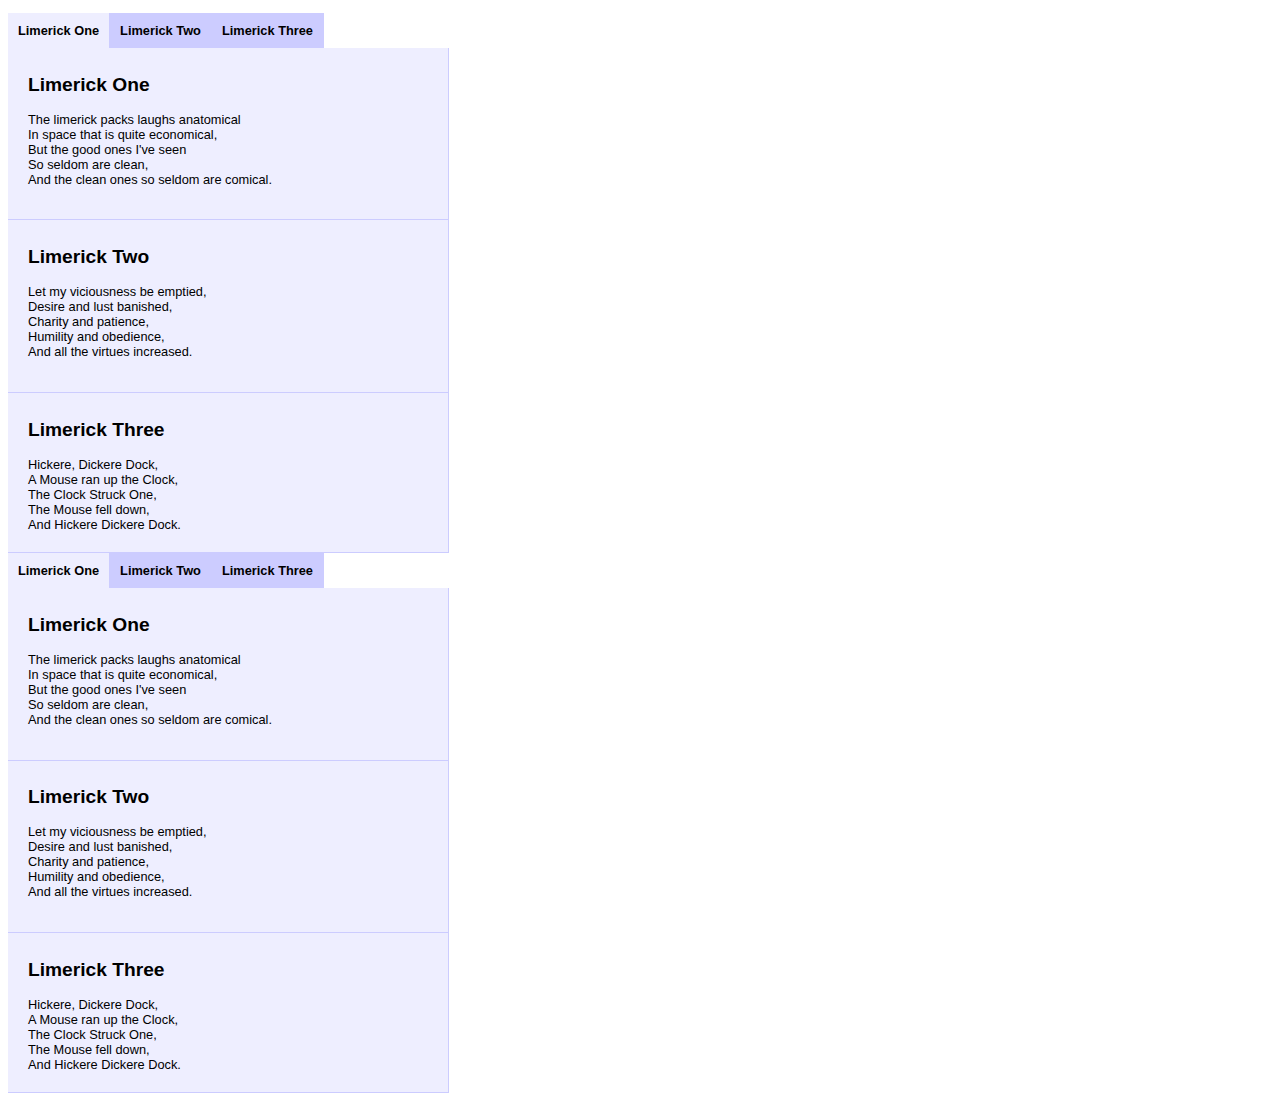
==== BackBeat/index.html @ a7edf953 "bam" ====
<!DOCTYPE html PUBLIC "-//W3C//DTD XHTML 1.1//EN" "http://www.w3.org/TR/xhtml11/DTD/xhtml11.dtd">
<html>
	<head>
		<style type="text/css" media="screen">
			body { font: 0.8em Arial, sans-serif; }
			.menu { padding: 0; clear: both; }
			.menu li { display: inline; }
			.menu li a { background: #ccf; padding: 10px; float:left; border-right: 1px solid #ccf; border-bottom: none; text-decoration: none; color: #000; font-weight: bold;}
			.menu li.active a { background: #eef; }
			.content { float: left; clear: both; border: 1px solid #ccf; border-top: none; border-left: none; background: #eef; padding: 10px 20px 20px; width: 400px; }
		</style>
	</head>
	<body>
		<ul id="menu" class="menu">
			<li class="active"><a href="#description">Limerick One</a></li>
			<li><a href="#usage">Limerick Two</a></li>
			<li><a href="#download">Limerick Three</a></li>
		</ul>
		<div id="description" class="content">
			<h2>Limerick One</h2>
			<p>
				The limerick packs laughs anatomical<br />
			    In space that is quite economical,<br />

			    But the good ones I've seen<br />
			    So seldom are clean,<br />
			    And the clean ones so seldom are comical.
			</p>
		</div>
		<div id="usage" class="content">
			<h2>Limerick Two</h2>
			<p>

				Let my viciousness be emptied,<br />
			    Desire and lust banished,<br />
			    Charity and patience,<br />
			    Humility and obedience,<br />
			    And all the virtues increased.
			</p>
		</div>

		<div id="download" class="content">
			<h2>Limerick Three</h2>
			Hickere, Dickere Dock,<br />
		    A Mouse ran up the Clock,<br />
		    The Clock Struck One,<br />
		    The Mouse fell down,<br />

		    And Hickere Dickere Dock.
		</div>
		
		<ul id="menu2" class="menu">
			<li class="active"><a href="#description2">Limerick One</a></li>
			<li><a href="#usage2">Limerick Two</a></li>
			<li><a href="#download2">Limerick Three</a></li>
		</ul>
		<div id="description2" class="content">
			<h2>Limerick One</h2>
			<p>
				The limerick packs laughs anatomical<br />
			    In space that is quite economical,<br />

			    But the good ones I've seen<br />
			    So seldom are clean,<br />
			    And the clean ones so seldom are comical.
			</p>
		</div>
		<div id="usage2" class="content">
			<h2>Limerick Two</h2>
			<p>

				Let my viciousness be emptied,<br />
			    Desire and lust banished,<br />
			    Charity and patience,<br />
			    Humility and obedience,<br />
			    And all the virtues increased.
			</p>
		</div>

		<div id="download2" class="content">
			<h2>Limerick Three</h2>
			Hickere, Dickere Dock,<br />
		    A Mouse ran up the Clock,<br />
		    The Clock Struck One,<br />
		    The Mouse fell down,<br />

		    And Hickere Dickere Dock.
		</div>
				
		<script src="jquery.js" type="text/javascript" charset="utf-8"></script>
		<script src="jquery.tabify.js" type="text/javascript" charset="utf-8"></script>
		<script type="text/javascript">
			// <![CDATA[
				
			$(document).ready(function () {
				$('#menu').tabify();
				$('#menu2').tabify();
			});
					
			// ]]>
		</script>

	</body>
</html>
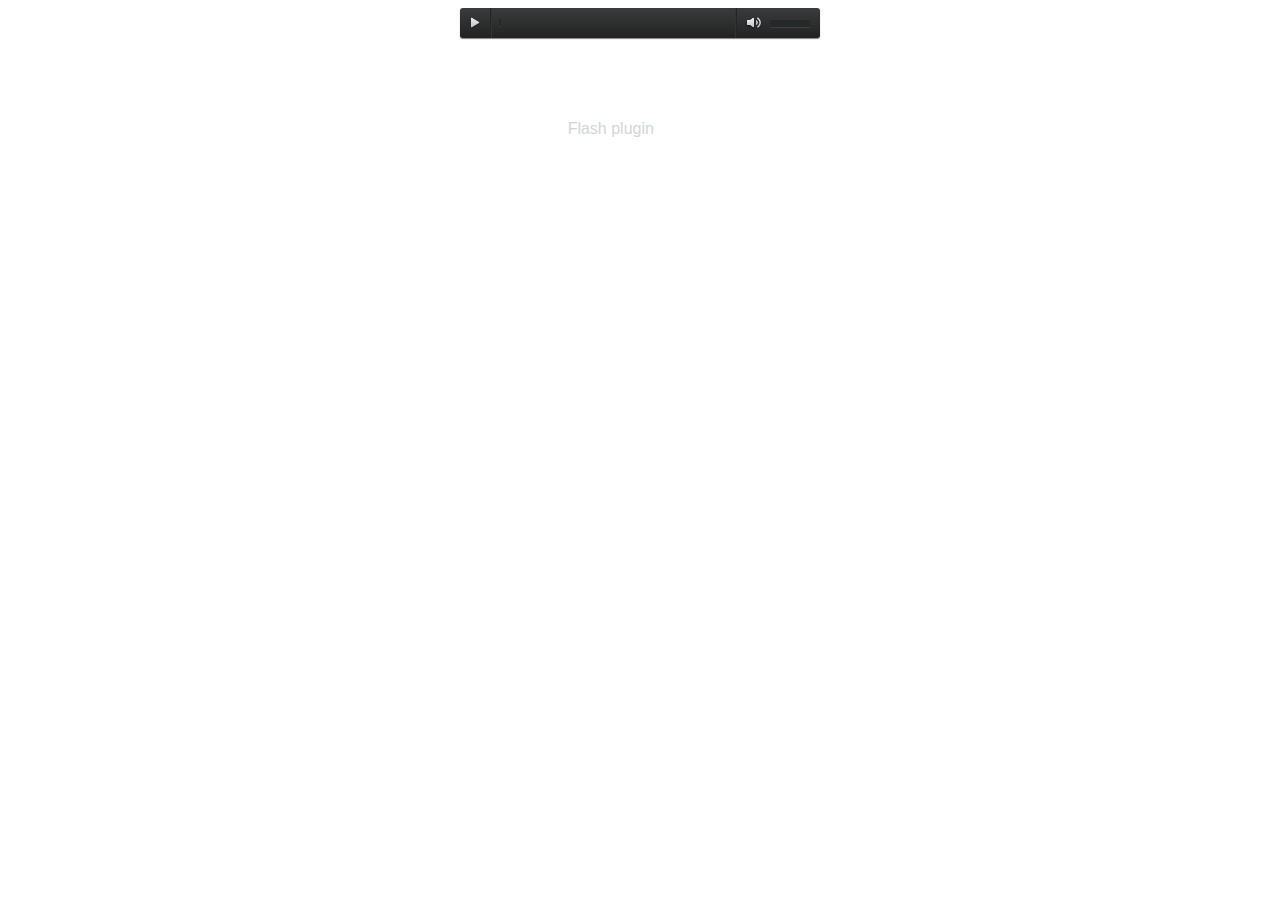
==== commit 2989a5ed: "Do Some Work Matt" ====
--- a/BackBeat/index.html
+++ b/BackBeat/index.html
@@ -1,104 +1,158 @@
-<!DOCTYPE html PUBLIC "-//W3C//DTD XHTML 1.1//EN" "http://www.w3.org/TR/xhtml11/DTD/xhtml11.dtd">
+<!DOCTYPE html>
 <html>
 	<head>
-		<style type="text/css" media="screen">
-			body { font: 0.8em Arial, sans-serif; }
-			.menu { padding: 0; clear: both; }
-			.menu li { display: inline; }
-			.menu li a { background: #ccf; padding: 10px; float:left; border-right: 1px solid #ccf; border-bottom: none; text-decoration: none; color: #000; font-weight: bold;}
-			.menu li.active a { background: #eef; }
-			.content { float: left; clear: both; border: 1px solid #ccf; border-top: none; border-left: none; background: #eef; padding: 10px 20px 20px; width: 400px; }
-		</style>
+		<meta charset="utf-8" />
+		<meta http-equiv="Content-Type" content="text/html; charset=iso-8859-1" />
+		
+		<title>jPlayer Skins</title>
+		
+		<link href="demo.css" rel="stylesheet" type="text/css" />
+		 
+		<script type="text/javascript" src="http://ajax.googleapis.com/ajax/libs/jquery/1.7/jquery.min.js"></script>
+		<script type="text/javascript" src="js/demo.js"></script>
+		<script type="text/javascript" src="js/jquery.jplayer.min.js"></script>
+		<script type="text/javascript" src="js/jplayer.playlist.min.js"></script>
+		<script type="text/javascript">
+		//<![CDATA[
+		$(document).ready(function(){
+		
+			new jPlayerPlaylist({
+				jPlayer: "#jquery_jplayer_1",
+				cssSelectorAncestor: "#jp_container_1"
+			}, [
+				{
+					title:"Cro Magnon Man",
+					mp3:"http://www.jplayer.org/audio/mp3/TSP-01-Cro_magnon_man.mp3",
+					oga:"http://www.jplayer.org/audio/ogg/TSP-01-Cro_magnon_man.ogg"
+				},
+				{
+					title:"Your Face",
+					mp3:"http://www.jplayer.org/audio/mp3/TSP-05-Your_face.mp3",
+					oga:"http://www.jplayer.org/audio/ogg/TSP-05-Your_face.ogg"
+				},
+				{
+					title:"Cyber Sonnet",
+					mp3:"http://www.jplayer.org/audio/mp3/TSP-07-Cybersonnet.mp3",
+					oga:"http://www.jplayer.org/audio/ogg/TSP-07-Cybersonnet.ogg"
+				},
+				{
+					title:"Tempered Song",
+					mp3:"http://www.jplayer.org/audio/mp3/Miaow-01-Tempered-song.mp3",
+					oga:"http://www.jplayer.org/audio/ogg/Miaow-01-Tempered-song.ogg"
+				},
+				{
+					title:"Hidden",
+					mp3:"http://www.jplayer.org/audio/mp3/Miaow-02-Hidden.mp3",
+					oga:"http://www.jplayer.org/audio/ogg/Miaow-02-Hidden.ogg"
+				},
+				{
+					title:"Lentement",
+					free:true,
+					mp3:"http://www.jplayer.org/audio/mp3/Miaow-03-Lentement.mp3",
+					oga:"http://www.jplayer.org/audio/ogg/Miaow-03-Lentement.ogg"
+				},
+				{
+					title:"Lismore",
+					mp3:"http://www.jplayer.org/audio/mp3/Miaow-04-Lismore.mp3",
+					oga:"http://www.jplayer.org/audio/ogg/Miaow-04-Lismore.ogg"
+				},
+				{
+					title:"The Separation",
+					mp3:"http://www.jplayer.org/audio/mp3/Miaow-05-The-separation.mp3",
+					oga:"http://www.jplayer.org/audio/ogg/Miaow-05-The-separation.ogg"
+				},
+				{
+					title:"Beside Me",
+					mp3:"http://www.jplayer.org/audio/mp3/Miaow-06-Beside-me.mp3",
+					oga:"http://www.jplayer.org/audio/ogg/Miaow-06-Beside-me.ogg"
+				},
+				{
+					title:"Bubble",
+					free:true,
+					mp3:"http://www.jplayer.org/audio/mp3/Miaow-07-Bubble.mp3",
+					oga:"http://www.jplayer.org/audio/ogg/Miaow-07-Bubble.ogg"
+				},
+				{
+					title:"Stirring of a Fool",
+					mp3:"http://www.jplayer.org/audio/mp3/Miaow-08-Stirring-of-a-fool.mp3",
+					oga:"http://www.jplayer.org/audio/ogg/Miaow-08-Stirring-of-a-fool.ogg"
+				},
+				{
+					title:"Partir",
+					free: true,
+					mp3:"http://www.jplayer.org/audio/mp3/Miaow-09-Partir.mp3",
+					oga:"http://www.jplayer.org/audio/ogg/Miaow-09-Partir.ogg"
+				},
+				{
+					title:"Thin Ice",
+					mp3:"http://www.jplayer.org/audio/mp3/Miaow-10-Thin-ice.mp3",
+					oga:"http://www.jplayer.org/audio/ogg/Miaow-10-Thin-ice.ogg"
+				}
+			], {
+				swfPath: "js",
+				supplied: "oga, mp3",
+				wmode: "window"
+			});
+		});
+		//]]>
+		</script>
 	</head>
+	
 	<body>
-		<ul id="menu" class="menu">
-			<li class="active"><a href="#description">Limerick One</a></li>
-			<li><a href="#usage">Limerick Two</a></li>
-			<li><a href="#download">Limerick Three</a></li>
-		</ul>
-		<div id="description" class="content">
-			<h2>Limerick One</h2>
-			<p>
-				The limerick packs laughs anatomical<br />
-			    In space that is quite economical,<br />
+		
+		<div id="skin-loader"></div>
+		
+		<div id="skin-wrapper" data-skin-name="premium-pixels">
+				
+			<div id="jquery_jplayer_1" class="jp-jplayer"></div>
+			
+			<div id="jp_container_1" class="jp-audio">
+				<div class="jp-type-playlist">
+					<div class="jp-gui jp-interface">
+						<ul class="jp-controls">
+							<li><a href="javascript:;" class="jp-previous" tabindex="1">previous</a></li>
+							<li><a href="javascript:;" class="jp-play" tabindex="1">play</a></li>
+							<li><a href="javascript:;" class="jp-pause" tabindex="1">pause</a></li>
+							<li><a href="javascript:;" class="jp-next" tabindex="1">next</a></li>
+							<li><a href="javascript:;" class="jp-stop" tabindex="1">stop</a></li>
+							<li><a href="javascript:;" class="jp-mute" tabindex="1" title="mute">mute</a></li>
+							<li><a href="javascript:;" class="jp-unmute" tabindex="1" title="unmute">unmute</a></li>
+							<li><a href="javascript:;" class="jp-volume-max" tabindex="1" title="max volume">max volume</a></li>
+						</ul>
+						<div class="jp-progress">
+							<div class="jp-seek-bar">
+								<div class="jp-play-bar"></div>
+							</div>
+						</div>
+						<div class="jp-volume-bar">
+							<div class="jp-volume-bar-value"></div>
+						</div>
+						<div class="jp-time-holder">
+							<div class="jp-current-time"></div>
+							<div class="jp-duration"></div>
+						</div>
+						<ul class="jp-toggles">
+							<li><a href="javascript:;" class="jp-shuffle" tabindex="1" title="shuffle">shuffle</a></li>
+							<li><a href="javascript:;" class="jp-shuffle-off" tabindex="1" title="shuffle off">shuffle off</a></li>
+							<li><a href="javascript:;" class="jp-repeat" tabindex="1" title="repeat">repeat</a></li>
+							<li><a href="javascript:;" class="jp-repeat-off" tabindex="1" title="repeat off">repeat off</a></li>
+						</ul>
+					</div>
+					<div class="jp-playlist">
+						<ul>
+							<li></li>
+						</ul>
+					</div>
+					<div class="jp-no-solution">
+						<span>Update Required</span>
+						To play the media you will need to either update your browser to a recent version or update your <a href="http://get.adobe.com/flashplayer/" target="_blank">Flash plugin</a>.
+					</div>
+				</div>
+			</div><!-- .jp-audio -->
+			
+			
+		</div><!-- .wrapper -->
+				
+	</body>
 
-			    But the good ones I've seen<br />
-			    So seldom are clean,<br />
-			    And the clean ones so seldom are comical.
-			</p>
-		</div>
-		<div id="usage" class="content">
-			<h2>Limerick Two</h2>
-			<p>
-
-				Let my viciousness be emptied,<br />
-			    Desire and lust banished,<br />
-			    Charity and patience,<br />
-			    Humility and obedience,<br />
-			    And all the virtues increased.
-			</p>
-		</div>
-
-		<div id="download" class="content">
-			<h2>Limerick Three</h2>
-			Hickere, Dickere Dock,<br />
-		    A Mouse ran up the Clock,<br />
-		    The Clock Struck One,<br />
-		    The Mouse fell down,<br />
-
-		    And Hickere Dickere Dock.
-		</div>
-		
-		<ul id="menu2" class="menu">
-			<li class="active"><a href="#description2">Limerick One</a></li>
-			<li><a href="#usage2">Limerick Two</a></li>
-			<li><a href="#download2">Limerick Three</a></li>
-		</ul>
-		<div id="description2" class="content">
-			<h2>Limerick One</h2>
-			<p>
-				The limerick packs laughs anatomical<br />
-			    In space that is quite economical,<br />
-
-			    But the good ones I've seen<br />
-			    So seldom are clean,<br />
-			    And the clean ones so seldom are comical.
-			</p>
-		</div>
-		<div id="usage2" class="content">
-			<h2>Limerick Two</h2>
-			<p>
-
-				Let my viciousness be emptied,<br />
-			    Desire and lust banished,<br />
-			    Charity and patience,<br />
-			    Humility and obedience,<br />
-			    And all the virtues increased.
-			</p>
-		</div>
-
-		<div id="download2" class="content">
-			<h2>Limerick Three</h2>
-			Hickere, Dickere Dock,<br />
-		    A Mouse ran up the Clock,<br />
-		    The Clock Struck One,<br />
-		    The Mouse fell down,<br />
-
-		    And Hickere Dickere Dock.
-		</div>
-				
-		<script src="jquery.js" type="text/javascript" charset="utf-8"></script>
-		<script src="jquery.tabify.js" type="text/javascript" charset="utf-8"></script>
-		<script type="text/javascript">
-			// <![CDATA[
-				
-			$(document).ready(function () {
-				$('#menu').tabify();
-				$('#menu2').tabify();
-			});
-					
-			// ]]>
-		</script>
-
-	</body>
-</html>+</html>
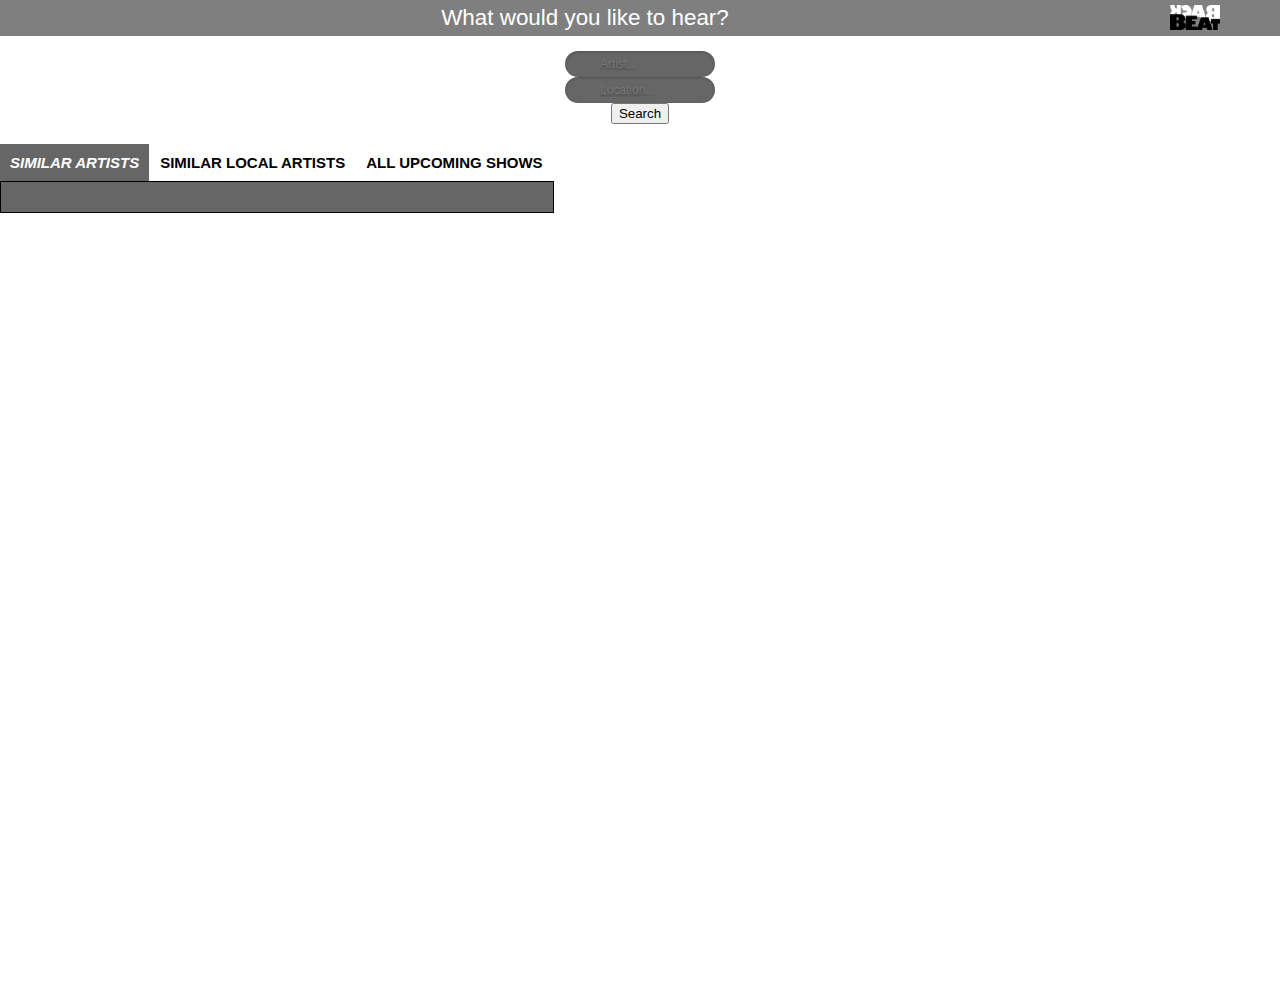
==== commit 7ca74ae4: "Total" ====
--- a/BackBeat/index.html
+++ b/BackBeat/index.html
@@ -1,106 +1,76 @@
 <!DOCTYPE html>
 <html>
-	<head>
-		<meta charset="utf-8" />
-		<meta http-equiv="Content-Type" content="text/html; charset=iso-8859-1" />
-		
-		<title>jPlayer Skins</title>
-		
-		<link href="demo.css" rel="stylesheet" type="text/css" />
-		 
-		<script type="text/javascript" src="http://ajax.googleapis.com/ajax/libs/jquery/1.7/jquery.min.js"></script>
-		<script type="text/javascript" src="js/demo.js"></script>
-		<script type="text/javascript" src="js/jquery.jplayer.min.js"></script>
-		<script type="text/javascript" src="js/jplayer.playlist.min.js"></script>
-		<script type="text/javascript">
-		//<![CDATA[
-		$(document).ready(function(){
-		
-			new jPlayerPlaylist({
-				jPlayer: "#jquery_jplayer_1",
-				cssSelectorAncestor: "#jp_container_1"
-			}, [
-				{
-					title:"Cro Magnon Man",
-					mp3:"http://www.jplayer.org/audio/mp3/TSP-01-Cro_magnon_man.mp3",
-					oga:"http://www.jplayer.org/audio/ogg/TSP-01-Cro_magnon_man.ogg"
-				},
-				{
-					title:"Your Face",
-					mp3:"http://www.jplayer.org/audio/mp3/TSP-05-Your_face.mp3",
-					oga:"http://www.jplayer.org/audio/ogg/TSP-05-Your_face.ogg"
-				},
-				{
-					title:"Cyber Sonnet",
-					mp3:"http://www.jplayer.org/audio/mp3/TSP-07-Cybersonnet.mp3",
-					oga:"http://www.jplayer.org/audio/ogg/TSP-07-Cybersonnet.ogg"
-				},
-				{
-					title:"Tempered Song",
-					mp3:"http://www.jplayer.org/audio/mp3/Miaow-01-Tempered-song.mp3",
-					oga:"http://www.jplayer.org/audio/ogg/Miaow-01-Tempered-song.ogg"
-				},
-				{
-					title:"Hidden",
-					mp3:"http://www.jplayer.org/audio/mp3/Miaow-02-Hidden.mp3",
-					oga:"http://www.jplayer.org/audio/ogg/Miaow-02-Hidden.ogg"
-				},
-				{
-					title:"Lentement",
-					free:true,
-					mp3:"http://www.jplayer.org/audio/mp3/Miaow-03-Lentement.mp3",
-					oga:"http://www.jplayer.org/audio/ogg/Miaow-03-Lentement.ogg"
-				},
-				{
-					title:"Lismore",
-					mp3:"http://www.jplayer.org/audio/mp3/Miaow-04-Lismore.mp3",
-					oga:"http://www.jplayer.org/audio/ogg/Miaow-04-Lismore.ogg"
-				},
-				{
-					title:"The Separation",
-					mp3:"http://www.jplayer.org/audio/mp3/Miaow-05-The-separation.mp3",
-					oga:"http://www.jplayer.org/audio/ogg/Miaow-05-The-separation.ogg"
-				},
-				{
-					title:"Beside Me",
-					mp3:"http://www.jplayer.org/audio/mp3/Miaow-06-Beside-me.mp3",
-					oga:"http://www.jplayer.org/audio/ogg/Miaow-06-Beside-me.ogg"
-				},
-				{
-					title:"Bubble",
-					free:true,
-					mp3:"http://www.jplayer.org/audio/mp3/Miaow-07-Bubble.mp3",
-					oga:"http://www.jplayer.org/audio/ogg/Miaow-07-Bubble.ogg"
-				},
-				{
-					title:"Stirring of a Fool",
-					mp3:"http://www.jplayer.org/audio/mp3/Miaow-08-Stirring-of-a-fool.mp3",
-					oga:"http://www.jplayer.org/audio/ogg/Miaow-08-Stirring-of-a-fool.ogg"
-				},
-				{
-					title:"Partir",
-					free: true,
-					mp3:"http://www.jplayer.org/audio/mp3/Miaow-09-Partir.mp3",
-					oga:"http://www.jplayer.org/audio/ogg/Miaow-09-Partir.ogg"
-				},
-				{
-					title:"Thin Ice",
-					mp3:"http://www.jplayer.org/audio/mp3/Miaow-10-Thin-ice.mp3",
-					oga:"http://www.jplayer.org/audio/ogg/Miaow-10-Thin-ice.ogg"
-				}
-			], {
-				swfPath: "js",
-				supplied: "oga, mp3",
-				wmode: "window"
-			});
-		});
-		//]]>
-		</script>
-	</head>
-	
-	<body>
-		
-		<div id="skin-loader"></div>
+<head>
+	<meta charset="utf-8" />
+	<meta http-equiv="Content-Type" content="text/html; charset=iso-8859-1" />
+	<title>BackBeat</title>
+	<link href='http://fonts.googleapis.com/css?family=Open+Sans' rel='stylesheet' type='text/css'>
+	<link href="app.css" rel="stylesheet" type="text/css"/>
+			<style type="text/css" media="screen">
+			body { font: 0.7em Arial, sans-serif; }
+			.menu { padding: 0; width:620px; margin: 0; margin-top: 20px; display: inline-block; float: left;font-size: 15px;}
+			.menu li { display: inline; }
+			.menu li a { background: rgba(255, 255, 255, 0.8); padding: 10px; float:left; border-right: 1px solid white; border-bottom: none; text-decoration: none; color: #000;}
+			.menu li.active a { background: rgba(0, 0, 0, 0.6); font-style:italic; color: white;}
+			.content { float: left; border: 1px solid #000000; background: rgba(0, 0, 0, 0.6); padding: 10px 20px 20px; width: 554px; margin-top: 0px;}
+			#picture{
+				float: right;
+				width: 800px;
+				height: 735px;
+				margin-top: 0px;
+				background: rgba(0, 0, 0, 0.6);
+			}
+			#picture.hidden{
+				visibility:hidden;
+				opacity: 0;
+				clear: both;
+			}
+			#picture.show{
+				visibility:visible;
+				padding-top: 20px;
+				padding-bottom: 20px;
+				margin-top: 20px;
+				color: white;
+				font-size: 25px;
+				text-align: center;
+				line-height: 30px;
+				text-transform: uppercase;
+				border-radius: 10px;	
+			}
+		</style>
+<!--<script src="jquery.js" type="text/javascript" charset="utf-8"></script>-->
+<script type="text/javascript" src="http://ajax.googleapis.com/ajax/libs/jquery/1.7/jquery.min.js"></script>
+<script type="text/javascript" src="js/demo.js"></script>
+<script type="text/javascript" src="js/jquery.jplayer.min.js"></script>
+<script type="text/javascript" src="js/jplayer.playlist.min.js"></script>
+</head>
+
+<body>
+	<h1>What would you like to hear?
+	<img src = "BackBeatLogoEdited3.png" id = "logo"></h1>
+	<div id="search">
+	<canvas id="myCanvas" width="570" height="80">
+	</canvas>
+	    <!--<img src="Logo3.png"/>-->
+		<form method="get" id="search">
+	  		<input id="artistSearch" type="text" size="40" placeholder = "Artist..."/> <br>
+	  		<input id="locationSearch" type="text" size="40" placeholder = "Location..."/> <br>
+	  		<input type="button"value="Search" onclick="doSearch();">
+	  		<br>
+	    </form>
+</div>
+	 <ul id="menu" class="menu">
+		<li class="active"><a href="#similarArtists">Similar Artists</a></li>
+		<li><a href="#similarLocalArtists">Similar Local Artists</a></li>
+		<li><a href="#shows">All Upcoming Shows</a></li>
+		<!--<li><a href="#showsFiltered">Select Upcoming Shows</a></li>-->
+	</ul>
+
+
+<div id="picture" class = "hidden">
+
+
+<div id="skin-loader"></div>
 		
 		<div id="skin-wrapper" data-skin-name="premium-pixels">
 				
@@ -152,7 +122,28 @@
 			
 			
 		</div><!-- .wrapper -->
-				
-	</body>
+	
+</div>
 
-</html>
+
+
+	<div id="similarArtists" class="content">
+	</div>
+
+	<div id="similarLocalArtists" class="content">
+	</div>
+
+	<div id="shows" class="content">
+	</div>
+
+	<!--<div id="showsFiltered" class="content">
+	</div>-->
+	<div id = "song" ></div>
+
+
+
+	
+	<script src="jquery.tabify.js" type="text/javascript" charset="utf-8"></script>
+	<script type="text/javascript" src = "app2.js"></script>
+</body>
+</html>--- a/BackBeat/app.css
+++ b/BackBeat/app.css
@@ -0,0 +1,186 @@
+a {
+	font-weight: bold;
+	text-transform: uppercase;
+	color: white;
+}
+
+a:visited {
+	color: #FFFFFF;
+}
+
+#picture a:link {
+	font-size: 10px;
+}
+
+#picture #page {
+	font-size: 10px;
+	text-decoration: underline;
+}
+
+body{
+	background-image:url("Background.png");
+	background-size: 100%;
+	font-family:'Lucida Grande', sans-serif;
+	color: black;
+	text-align: center;
+	margin:0px;
+}
+
+h1{
+	padding-top: 5px;
+	padding-bottom: 5px;
+	font-family:'Lucida Grande', sans-serif;
+	font-weight: normal;
+	color:white;
+	background: rgba(0,0,0,0.5);
+	margin-top: 0px;
+}
+
+#search input[type="text"] {
+	display: inline-block;
+    background: no-repeat 10px 6px rgba(0, 0, 0, 0.6);
+    border: none;
+    font: 12px "Lucida Grande",Helvetica,Sans-serif;
+    color: #FFF;
+    width: 150px;
+    padding: 6px 15px 6px 35px;
+    /*-webkit-border-radius: 20px;*/
+    -moz-border-radius: 20px;
+    border-radius: 20px;
+    text-shadow: 0 2px 2px rgba(0, 0, 0, 0.3);
+    /*-webkit-box-shadow: 0 1px 0 rgba(255, 255, 255, 0.1), 0 1px 3px rgba(0, 0, 0, 0.2) inset;*/
+    -moz-box-shadow: 0 1px 0 rgba(255, 255, 255, 0.1), 0 1px 3px rgba(0, 0, 0, 0.2) inset;
+    box-shadow: 0 1px 0 rgba(255, 255, 255, 0.1), 0 1px 3px rgba(0, 0, 0, 0.2) inset;
+    -webkit-transition: all 0.7s ease 0s;
+    -moz-transition: all 0.7s ease 0s;
+    -o-transition: all 0.7s ease 0s;
+    transition: all 0.7s ease 0s;
+    outline: none;
+    left: 50%;
+    }
+
+#search input[type="text"]:focus {
+    width: 300px;
+    }
+
+
+.content {
+	padding-top: 50px;
+	font-size: 25px;
+	overflow: auto;
+	max-height: 700px;
+}
+
+.content .artist {
+	clear: both;
+	margin-bottom: 150px;
+}
+
+.content .img{
+	padding-right: 30px;
+	-webkit-border-radius: 40px;
+	border-radius: 5px;
+	float: right;
+}
+
+.content .img img{
+	-webkit-border-radius: 40px;
+	border-radius: 10px;
+	max-height: 150px;
+}
+
+
+#picture img{
+	max-height: 320px;
+	opacity: 1;
+}
+
+
+
+.link {	
+	position: relative;
+	float: left;
+	color: white;
+	/*background-color: black;*/
+	padding-right: 20px;
+	padding-left: 20px;
+	margin-left: 30px;
+	top: 30px;
+	text-transform: uppercase;
+}
+
+.link:active {
+	position: relative;
+	top: 32px;
+}
+
+.info {
+	text-transform: none;
+}
+
+.info #head{
+	margin-top: 20px;
+	display: inline-block;
+	float: left;
+	clear: both;
+	margin-left: 130px;
+}
+
+.info #body{
+	float: right;
+	display: inline-block;
+	font-size: 12px;
+	line-height: 20px;
+	max-width: 200px;
+	overflow: auto;
+	max-height: 250px;
+	float: left;
+	margin-left: 20px;
+	padding-right: 20px;
+	margin-top: 10px;
+}
+
+.info a:link{
+	color: #FFFFFF;
+}
+
+
+#bigPic {
+	border-radius: 10px;
+	margin-top: 10px;
+
+}
+
+#player {
+	float: right;
+	display: inline-block;
+	margin-top: 10px;
+	margin-right: 20px;
+}
+
+#skin-wrapper {
+	width: 250px;
+	height: 400px;
+	float: right;
+	padding-top: 20px;
+	margin-right: 40px;
+}
+
+.info {
+	margin-top: -20px;
+}
+
+#myCanvas {
+	position: absolute;
+	float:left;
+	display: inline-block;
+	z-index: 1;
+}
+
+#logo {
+	display: inline;
+	width: 50px;
+	height: 25px;
+	float: right;
+	margin-right: 60px;
+}
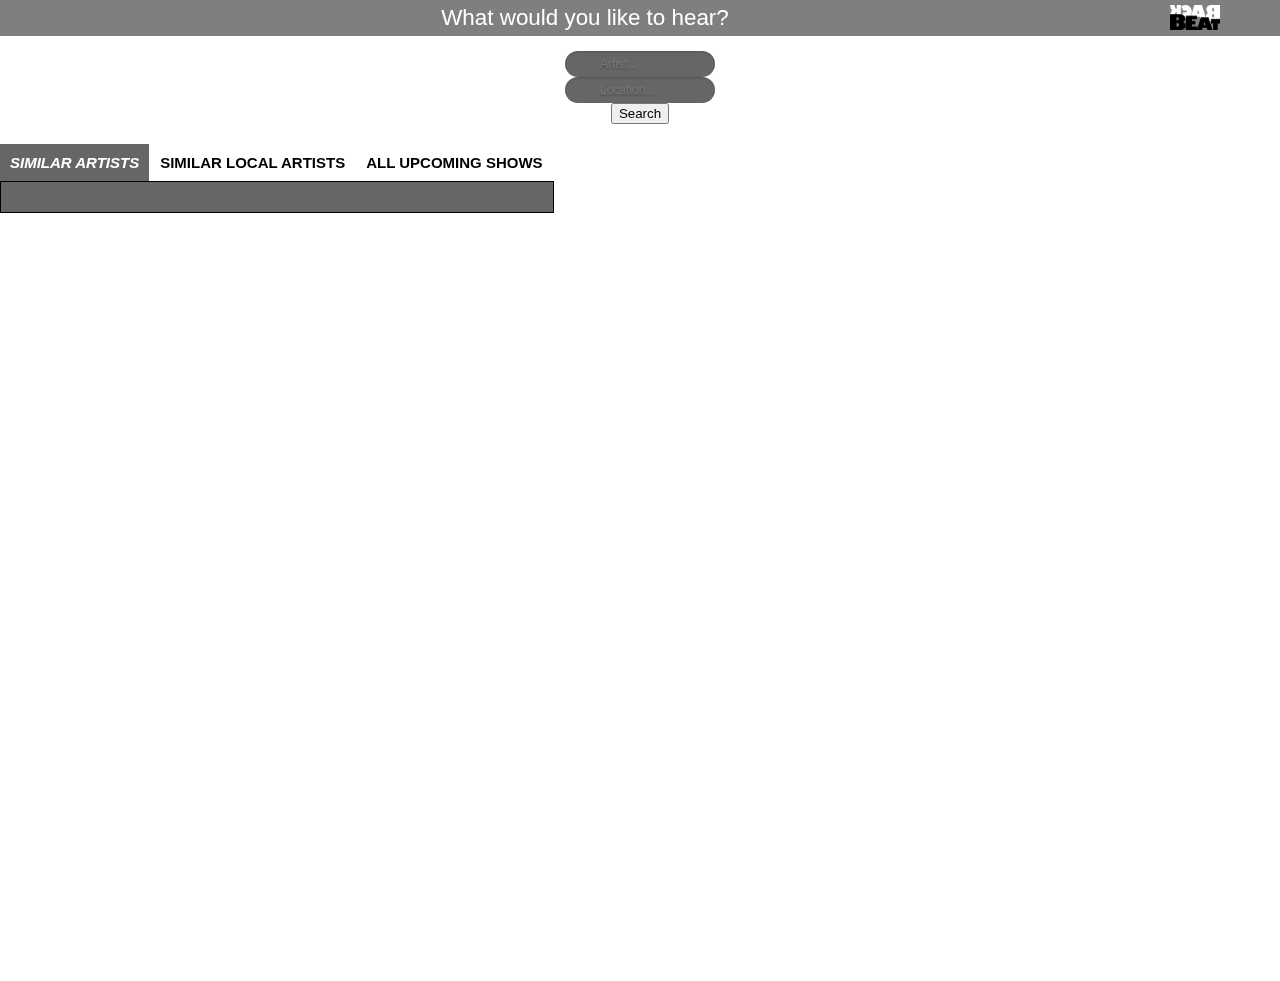
==== commit cd4fc083: "Final" ====
--- a/BackBeat/index.html
+++ b/BackBeat/index.html
@@ -5,45 +5,20 @@
 	<meta http-equiv="Content-Type" content="text/html; charset=iso-8859-1" />
 	<title>BackBeat</title>
 	<link href='http://fonts.googleapis.com/css?family=Open+Sans' rel='stylesheet' type='text/css'>
-	<link href="app.css" rel="stylesheet" type="text/css"/>
-			<style type="text/css" media="screen">
-			body { font: 0.7em Arial, sans-serif; }
-			.menu { padding: 0; width:620px; margin: 0; margin-top: 20px; display: inline-block; float: left;font-size: 15px;}
-			.menu li { display: inline; }
-			.menu li a { background: rgba(255, 255, 255, 0.8); padding: 10px; float:left; border-right: 1px solid white; border-bottom: none; text-decoration: none; color: #000;}
-			.menu li.active a { background: rgba(0, 0, 0, 0.6); font-style:italic; color: white;}
-			.content { float: left; border: 1px solid #000000; background: rgba(0, 0, 0, 0.6); padding: 10px 20px 20px; width: 554px; margin-top: 0px;}
-			#picture{
-				float: right;
-				width: 800px;
-				height: 735px;
-				margin-top: 0px;
-				background: rgba(0, 0, 0, 0.6);
-			}
-			#picture.hidden{
-				visibility:hidden;
-				opacity: 0;
-				clear: both;
-			}
-			#picture.show{
-				visibility:visible;
-				padding-top: 20px;
-				padding-bottom: 20px;
-				margin-top: 20px;
-				color: white;
-				font-size: 25px;
-				text-align: center;
-				line-height: 30px;
-				text-transform: uppercase;
-				border-radius: 10px;	
-			}
-		</style>
+	<link href='http://fonts.googleapis.com/css?family=Cabin+Sketch' rel='stylesheet' type='text/css'>
+
 <!--<script src="jquery.js" type="text/javascript" charset="utf-8"></script>-->
 <script type="text/javascript" src="http://ajax.googleapis.com/ajax/libs/jquery/1.7/jquery.min.js"></script>
 <script type="text/javascript" src="js/demo.js"></script>
 <script type="text/javascript" src="js/jquery.jplayer.min.js"></script>
 <script type="text/javascript" src="js/jplayer.playlist.min.js"></script>
+<link href="app.css" rel="stylesheet" type="text/css"/>
 </head>
+
+
+
+
+
 
 <body>
 	<h1>What would you like to hear?
--- a/BackBeat/app.css
+++ b/BackBeat/app.css
@@ -24,6 +24,7 @@
 	color: black;
 	text-align: center;
 	margin:0px;
+	font: 0.7em Arial, sans-serif; 
 }
 
 h1{
@@ -114,6 +115,11 @@
 	top: 32px;
 }
 
+img:active {
+	position: relative;
+	top: 2px;
+}
+
 .info {
 	text-transform: none;
 }
@@ -174,7 +180,7 @@
 	position: absolute;
 	float:left;
 	display: inline-block;
-	z-index: 1;
+	z-index: -1;
 }
 
 #logo {
@@ -184,3 +190,68 @@
 	float: right;
 	margin-right: 60px;
 }
+
+.menu { padding: 0; 
+	width:620px; 
+	margin: 0; 
+	margin-top: 20px; 
+	display: inline-block; 
+	float: left;
+	font-size: 15px;
+}
+
+.menu li { 
+	display: inline; 
+}
+
+.menu li a { 
+	background: rgba(255, 255, 255, 0.8); 
+	padding: 10px; 
+	float:left; 
+	border-right: 1px solid white;
+	border-bottom: none; 
+	text-decoration: none; 
+	color: #000;
+}
+
+.menu li.active a { 
+	background: rgba(0, 0, 0, 0.6); 
+	font-style:italic; 
+	color: white;
+}
+
+.content { 
+	float: left; 
+	border: 1px solid #000000; 
+	background: rgba(0, 0, 0, 0.6); 
+	padding: 10px 20px 20px; 
+	width: 554px; 
+	margin-top: 0px;
+}
+
+#picture{
+	float: right;
+	width: 800px;
+	height: 735px;
+	margin-top: 0px;
+	background: rgba(0, 0, 0, 0.6);
+}
+
+#picture.hidden{
+	visibility:hidden;
+	opacity: 0;
+	clear: both;
+}
+
+#picture.show{
+	visibility:visible;
+	padding-top: 20px;
+	padding-bottom: 20px;
+	margin-top: 20px;
+	color: white;
+	font-size: 25px;
+	text-align: center;
+	line-height: 30px;
+	text-transform: uppercase;
+	border-radius: 10px;	
+}